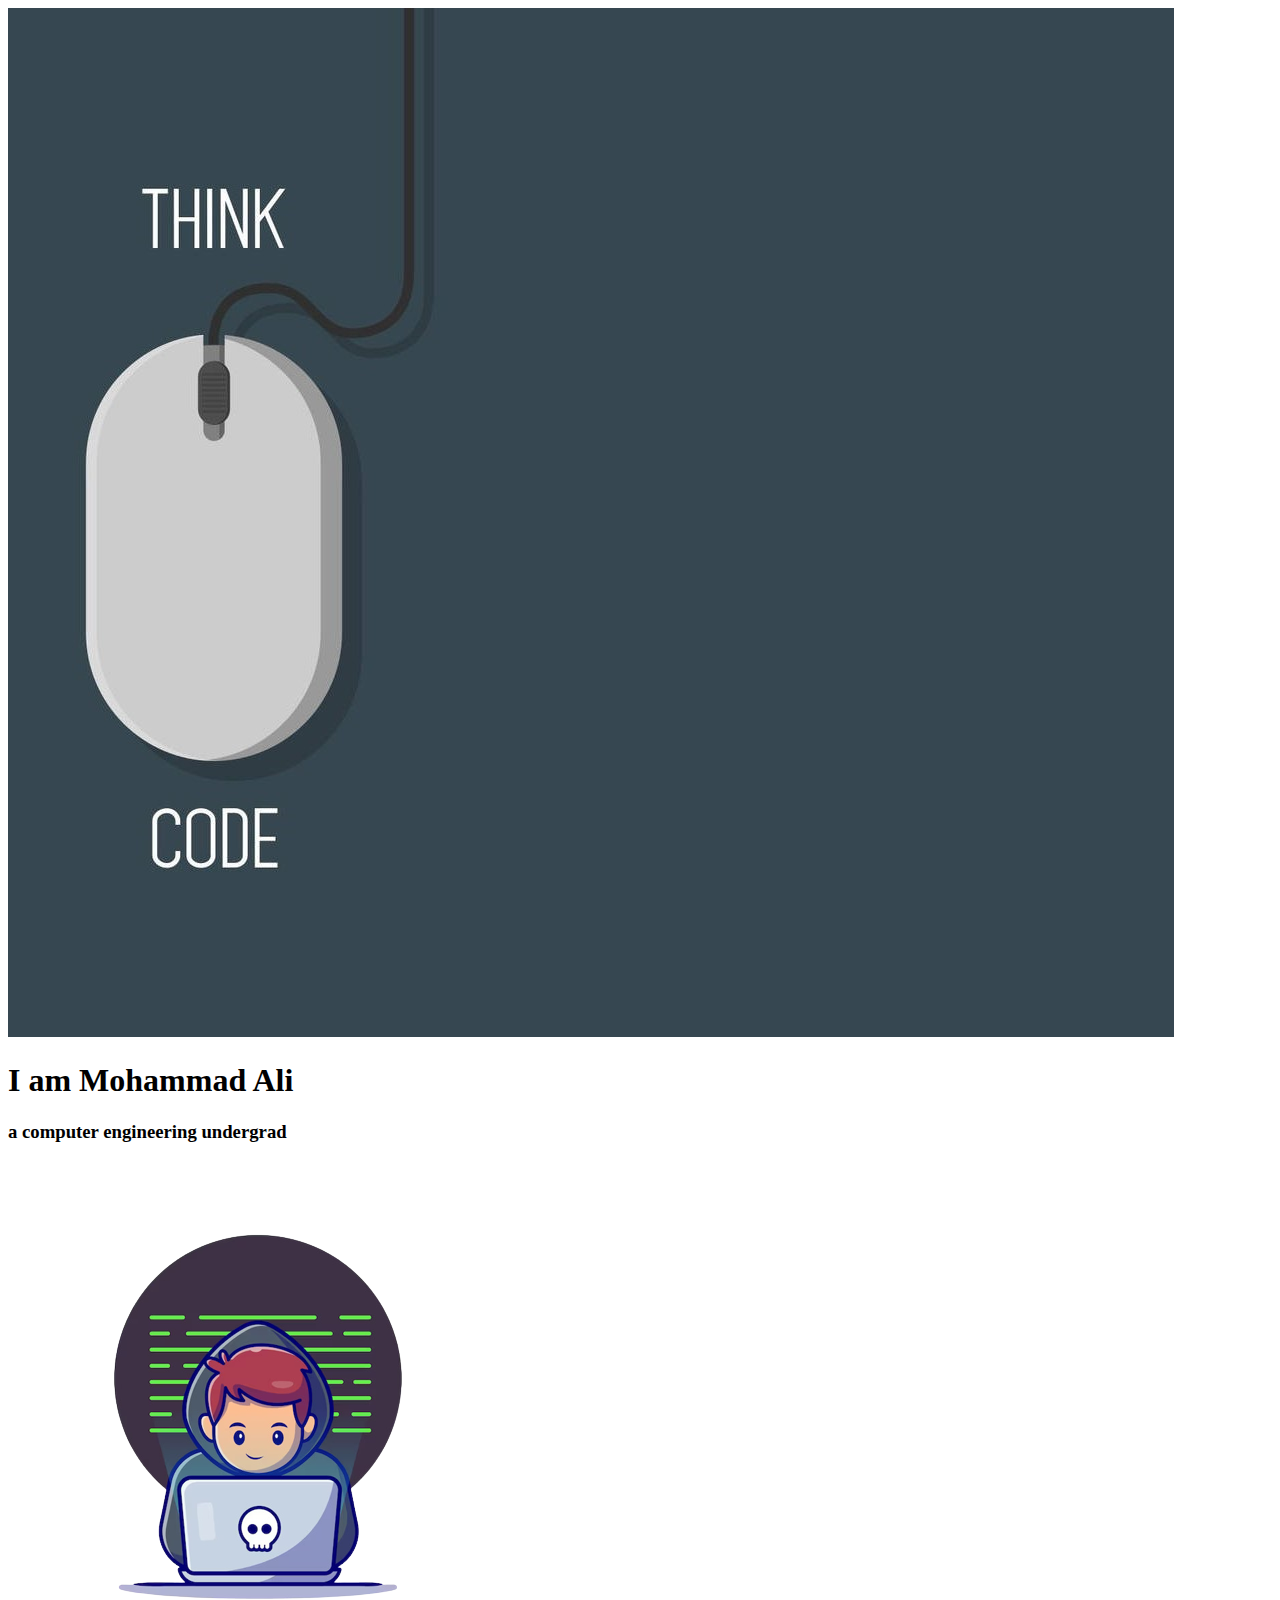
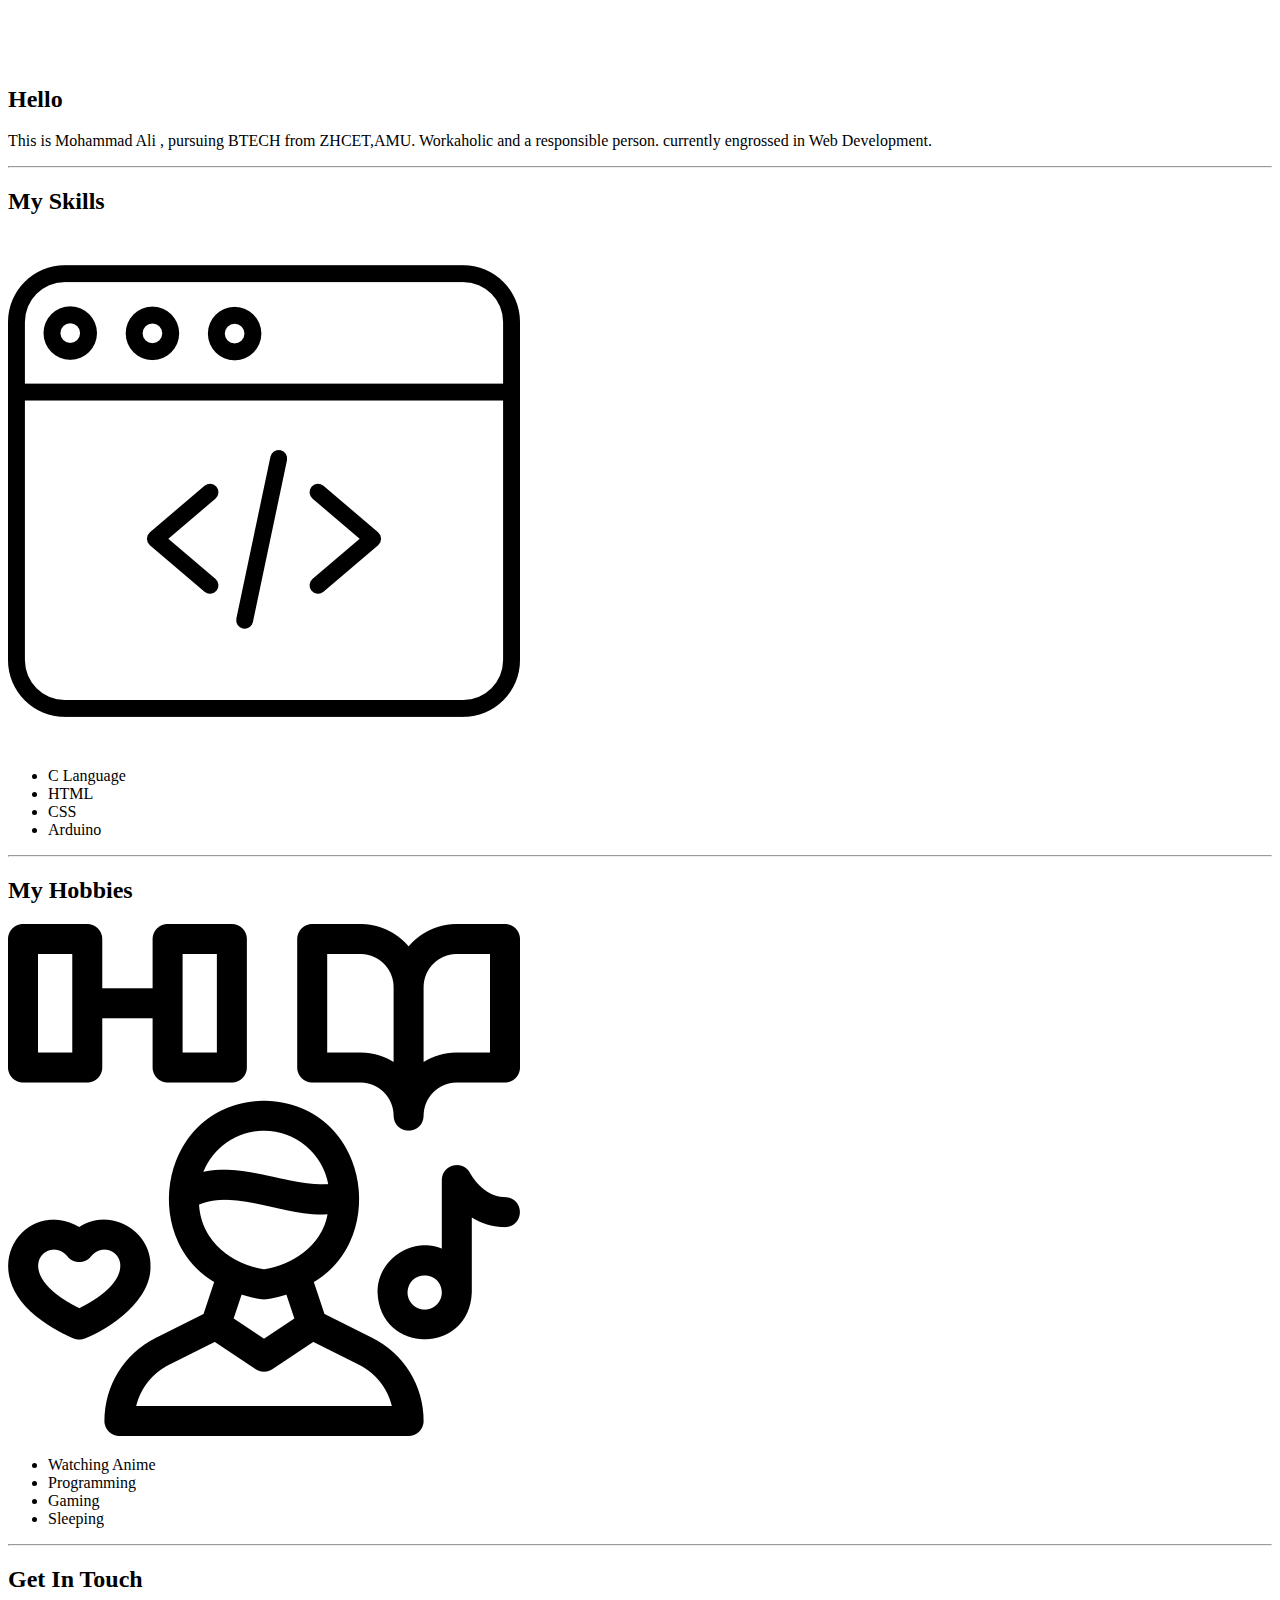
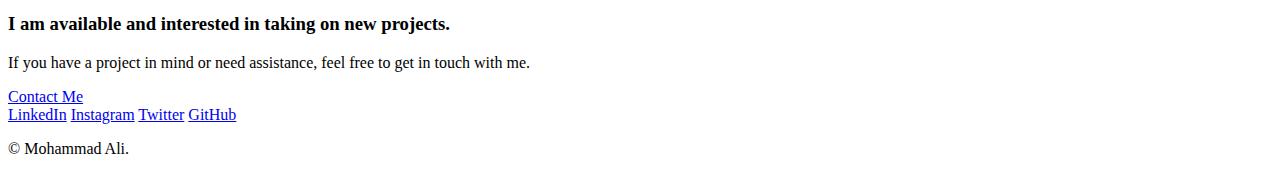
==== index.html @ d9a23dcd "Add files via upload" ====
<!DOCTYPE html>
<html lang="en">

<head>
    <meta charset="UTF-8">
    <title>Mohamma Ali</title>
    <link rel="stylesheet" href="style1.css">
    <link rel="icon" href="v-removebg-preview.png">
    <link rel="preconnect" href="https://fonts.googleapis.com">
    <link rel="preconnect" href="https://fonts.gstatic.com" crossorigin>
    <link href="https://fonts.googleapis.com/css2?family=Handlee&display=swap" rel="stylesheet">
    
</head>

<body>
    <div class="top-container">
        <img class="bg" src="think-about-coding bg 2.jpg" alt="ali">
        <div>
            <h1 class="intro">I am Mohammad Ali</h1>
        </div>
        <div>
            <h3 class="des">a computer engineering undergrad</h3>
        </div>
    </div>

    <div class="middle-container">
        <div class="profile hidden">
            <img src="v-removebg-preview.png" class="dp" alt="">
            <h2>Hello</h2>
            <p class="about">This is Mohammad Ali , pursuing BTECH from ZHCET,AMU.
                Workaholic and a responsible person. currently engrossed in Web Development.
            </p>
        </div>
        <hr class="line">
        <div class="skills hidden">
            <h2 class="sky">My Skills</h2>
            <div class="skill-row">
                <img class="coder" src="coder.png" alt="">

                <div class="ski">
                    <ul>
                        <li>C Language</li>
                        <li>HTML</li>
                        <li>CSS</li>
                        <li>Arduino</li>

                    </ul>
                </div>

            </div>
           <hr class="line">
            <div class="hobbies hidden">
                <h2 clss="hoby">My Hobbies</h2>
                <div class="hobbie-row">
                    <img class="hobby" src="hobby.png" alt="">
                    <div class="hob">
                        <ul>
                            <li>Watching Anime</li>
                            <li>Programming</li>
                            <li>Gaming</li>
                            <li>Sleeping</li>
    
                        </ul>
                    </div>
                </div>
                <hr class="line">
                <div class="contact-me hidden">
                    <h2>Get In Touch</h2>
                    <h3 class="con">I am available and interested in taking on new projects.</h3>
                    <p class="cont">If you have a project in mind or need assistance, feel free to get in touch with me.</p>
                    <a class="btn" href="mailto:mohammadali200314@gmail.com">Contact Me</a>
                </div>
            </div>



            <footer>
                <div class="bottom-container"></div>
                <a class="footer-link" href="https://www.linkedin.com/in/mohammad-ali-6a694325b"
                    target="_blank">LinkedIn</a>

                <a class="footer-link" href="https://instagram.com/its_mohd.ali_?igshid=ZDdkNTZiNTM="
                    target="_blank">Instagram</a>
                <a class="footer-link" href="https://twitter.com/Mohamma55037573?t=eRojlDqZ5qyuaa_Jozr_Gw&s=08"
                    target="_blank">Twitter</a>
                <a class="footer-link" href="https://github.com/Alimohammad12314" target="_blank">GitHub</a>
                <p class="copy">© Mohammad Ali.</p>
        </div>
        </footer>


</body>

</html>
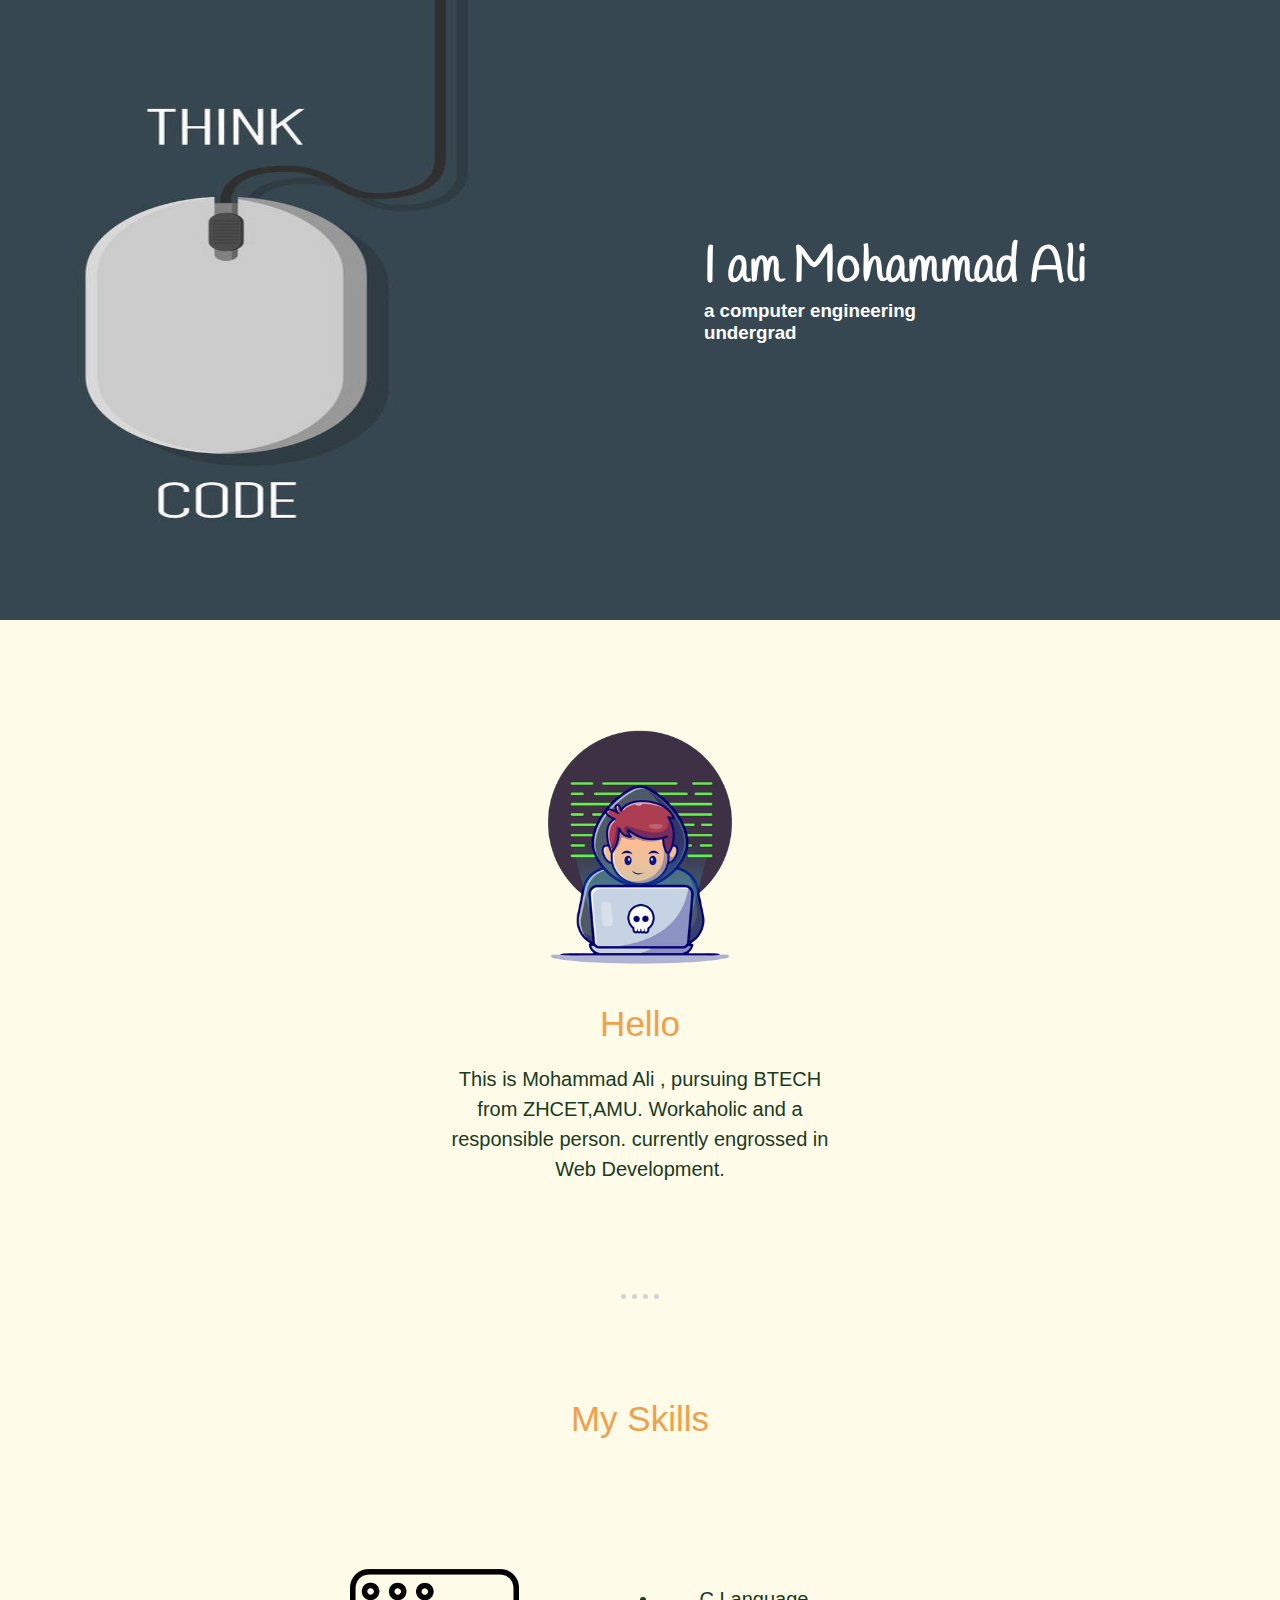
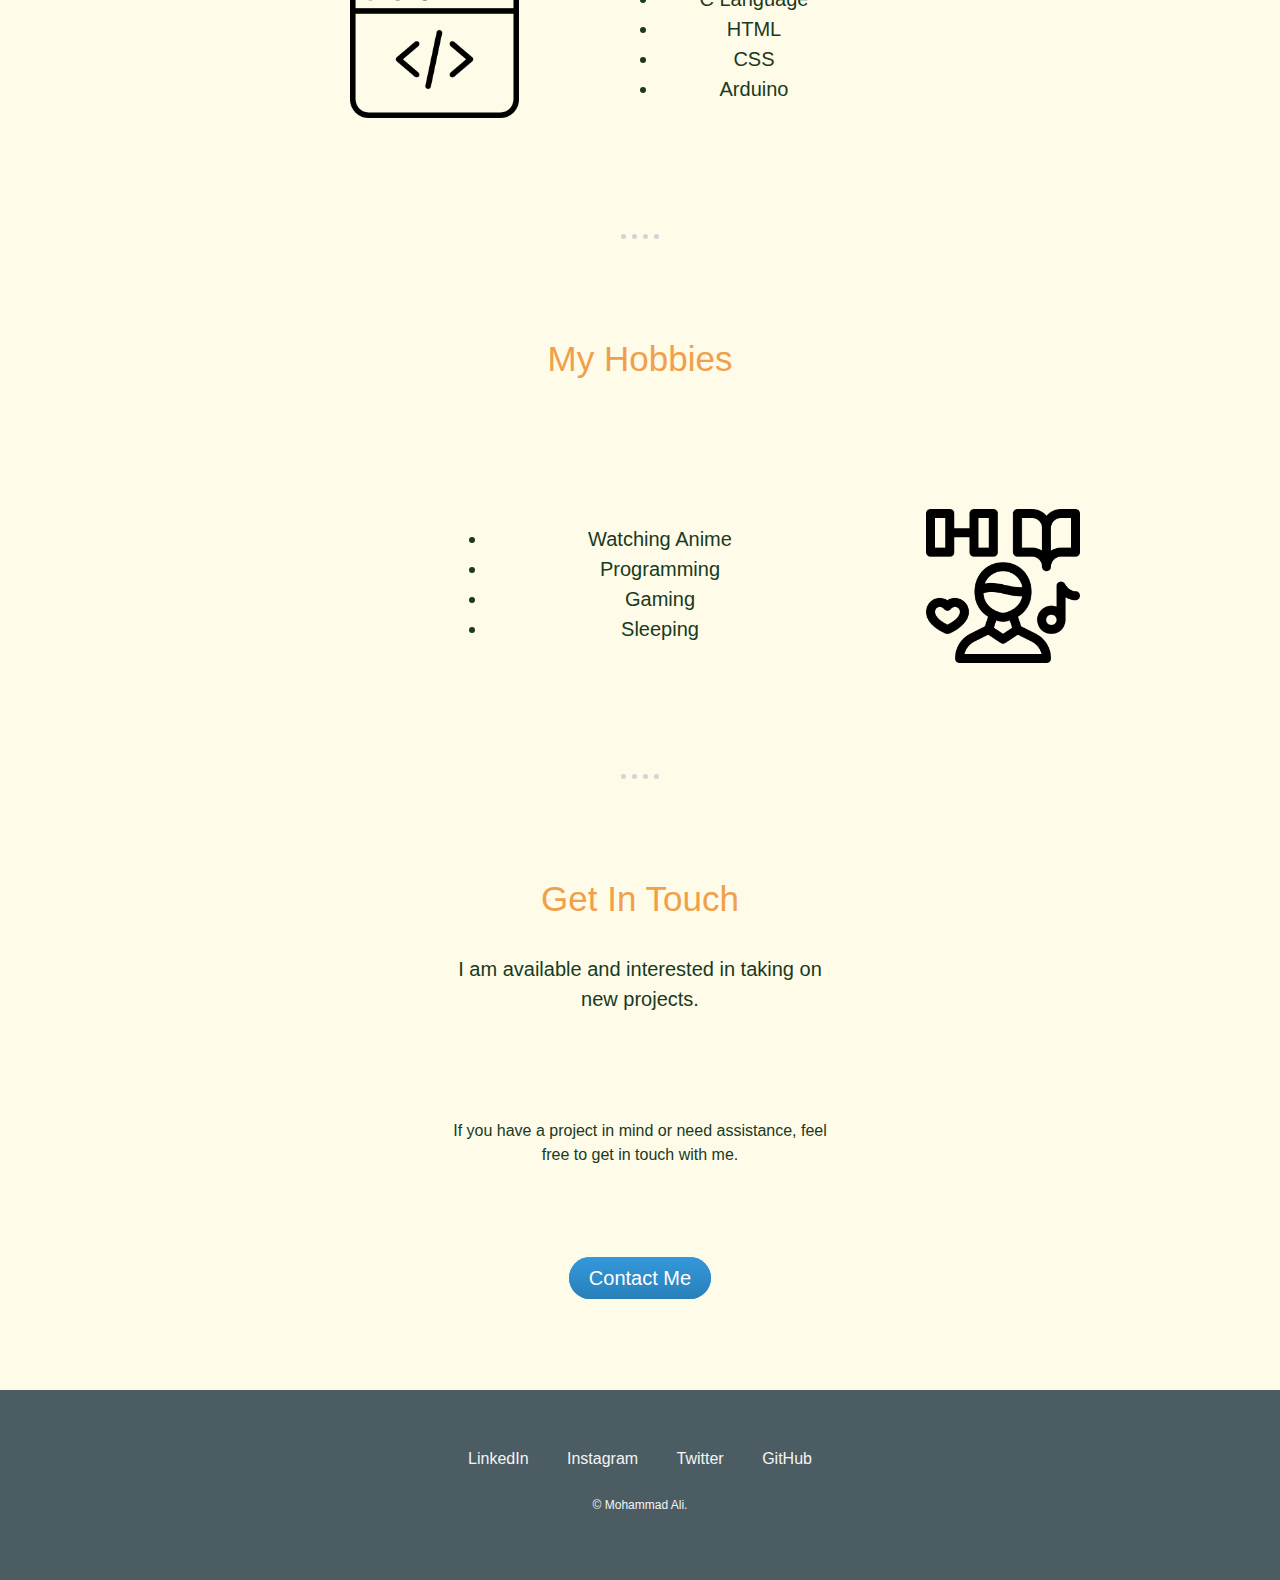
==== commit 2046280d: "Update index.html" ====
--- a/index.html
+++ b/index.html
@@ -4,7 +4,7 @@
 <head>
     <meta charset="UTF-8">
     <title>Mohamma Ali</title>
-    <link rel="stylesheet" href="style1.css">
+    <link rel="stylesheet" href="style.css">
     <link rel="icon" href="v-removebg-preview.png">
     <link rel="preconnect" href="https://fonts.googleapis.com">
     <link rel="preconnect" href="https://fonts.gstatic.com" crossorigin>
@@ -91,4 +91,4 @@
 
 </body>
 
-</html>+</html>
--- a/style.css
+++ b/style.css
@@ -0,0 +1,237 @@
+body {
+    margin: 0;
+    font-family: sans-serif;
+    background-color: #FEFBE9;
+}
+
+.top-container {
+    width: 100%;
+    position: relative;
+    margin-bottom: 60px;
+}
+
+.bg {
+    width: 100%;
+    height: 620px;
+
+}
+
+.intro {
+    font-family: 'Handlee', cursive;
+    position: absolute;
+    color: white;
+    top: 200px;
+    left: 55%;
+    font-size: 50px;
+
+}
+
+.des {
+
+    position: absolute;
+    color: white;
+    top: 300px;
+    left: 55%;
+    width: 250px;
+    margin: 0 auto 0 auto;
+}
+
+@media screen and (max-width: 900px){
+    .des{
+        position: absolute;
+        color: white;
+        top: 400px;
+    }
+}
+
+footer {
+    background-color: #4b5c63;
+    width: 100%;
+    height: 130px;
+    text-align: center;
+    padding-top: 60px;
+
+}
+
+.footer-link {
+    margin-top: 20px;
+    margin: 17px;
+    text-decoration: none;
+    color: whitesmoke;
+
+}
+
+.footer-link:hover {
+    color: aquamarine;
+}
+
+.copy {
+    margin-top: 30px;
+    color: whitesmoke;
+    font-size: 12px;
+}
+
+.dp {
+    width: 25%;
+    height: 28%;
+    display: block;
+    margin-left: auto;
+    margin-right: auto;
+
+}
+
+h2 {
+    text-align: center;
+    font-size: 35px;
+    font-weight: normal;
+    padding-bottom: 20px;
+    color: #F0A04B;
+    margin: auto;
+
+}
+
+.about {
+    font-size: 20px;
+    color: #183A1D;
+    text-align: center;
+    line-height: 1.5;
+    width: 30%;
+    margin: 0 auto 0 auto;
+    padding-bottom: 10px;
+}
+
+hr {
+    border-style: none;
+    border-top-style: dotted;
+    border-color: lightgrey;
+    height: 0;
+    border-width: 5px;
+    width: 3%;
+
+
+}
+
+.coder {
+    width: 22%;
+    height: 22%;
+    float: left;
+
+}
+
+
+.hobby {
+    margin-top: 10px;
+    margin-right: 200px;
+    width: 12%;
+    height: 12%;
+    float: right;
+}
+
+.ski {
+    font-size: 20px;
+    color: #183A1D;
+    text-align: center;
+    line-height: 1.5;
+    width: 30%;
+    margin: 90px auto 100px auto;
+    padding-bottom: 10px;
+    padding-top: 5px;
+}
+
+
+.skill-row {
+    width: 60%;
+    margin: 100px auto 100px 350px;
+}
+
+
+.sky {
+    margin-top: 100px;
+}
+
+.line {
+    margin-top: 100px;
+
+}
+
+.hobby-row {
+    width: 60%;
+    margin: 100px auto 100px 350px;
+}
+
+
+.hob {
+    font-size: 20px;
+    color: #183A1D;
+    text-align: center;
+    line-height: 1.5;
+    width: 30%;
+    margin: 100px auto 90px auto;
+    padding-bottom: 10px;
+    padding-top: 5px;
+}
+
+
+
+.hobbies {
+    margin-top: 100px;
+}
+
+.contact-me {
+    margin-top: 100px;
+    text-align: center;
+    margin-bottom: 100px;
+}
+
+.con {
+    font-size: 20px;
+    color: #183A1D;
+    text-align: center;
+    line-height: 1.5;
+    width: 30%;
+    margin: 10px auto 90px auto;
+    padding-bottom: 10px;
+    padding-top: 5px;
+    font-weight: normal;
+}
+
+.cont {
+
+    color: #183A1D;
+    text-align: center;
+    line-height: 1.5;
+    width: 30%;
+    margin: 10px auto 90px auto;
+    padding-bottom: 10px;
+    padding-top: 5px;
+}
+
+.btn {
+    background: #3498db;
+    background-image: -webkit-linear-gradient(top, #3498db, #2980b9);
+    background-image: -moz-linear-gradient(top, #3498db, #2980b9);
+    background-image: -ms-linear-gradient(top, #3498db, #2980b9);
+    background-image: -o-linear-gradient(top, #3498db, #2980b9);
+    background-image: linear-gradient(to bottom, #3498db, #2980b9);
+    -webkit-border-radius: 28;
+    -moz-border-radius: 28;
+    border-radius: 28px;
+    font-family: sans-serif;
+    color: #ffffff;
+    font-size: 20px;
+    padding: 10px 20px 10px 20px;
+    text-decoration: none;
+  }
+  
+  .btn:hover {
+    background: #123347;
+    background-image: -webkit-linear-gradient(top, #123347, #134b70);
+    background-image: -moz-linear-gradient(top, #123347, #134b70);
+    background-image: -ms-linear-gradient(top, #123347, #134b70);
+    background-image: -o-linear-gradient(top, #123347, #134b70);
+    background-image: linear-gradient(to bottom, #123347, #134b70);
+    text-decoration: none;
+  }
+
+
+  